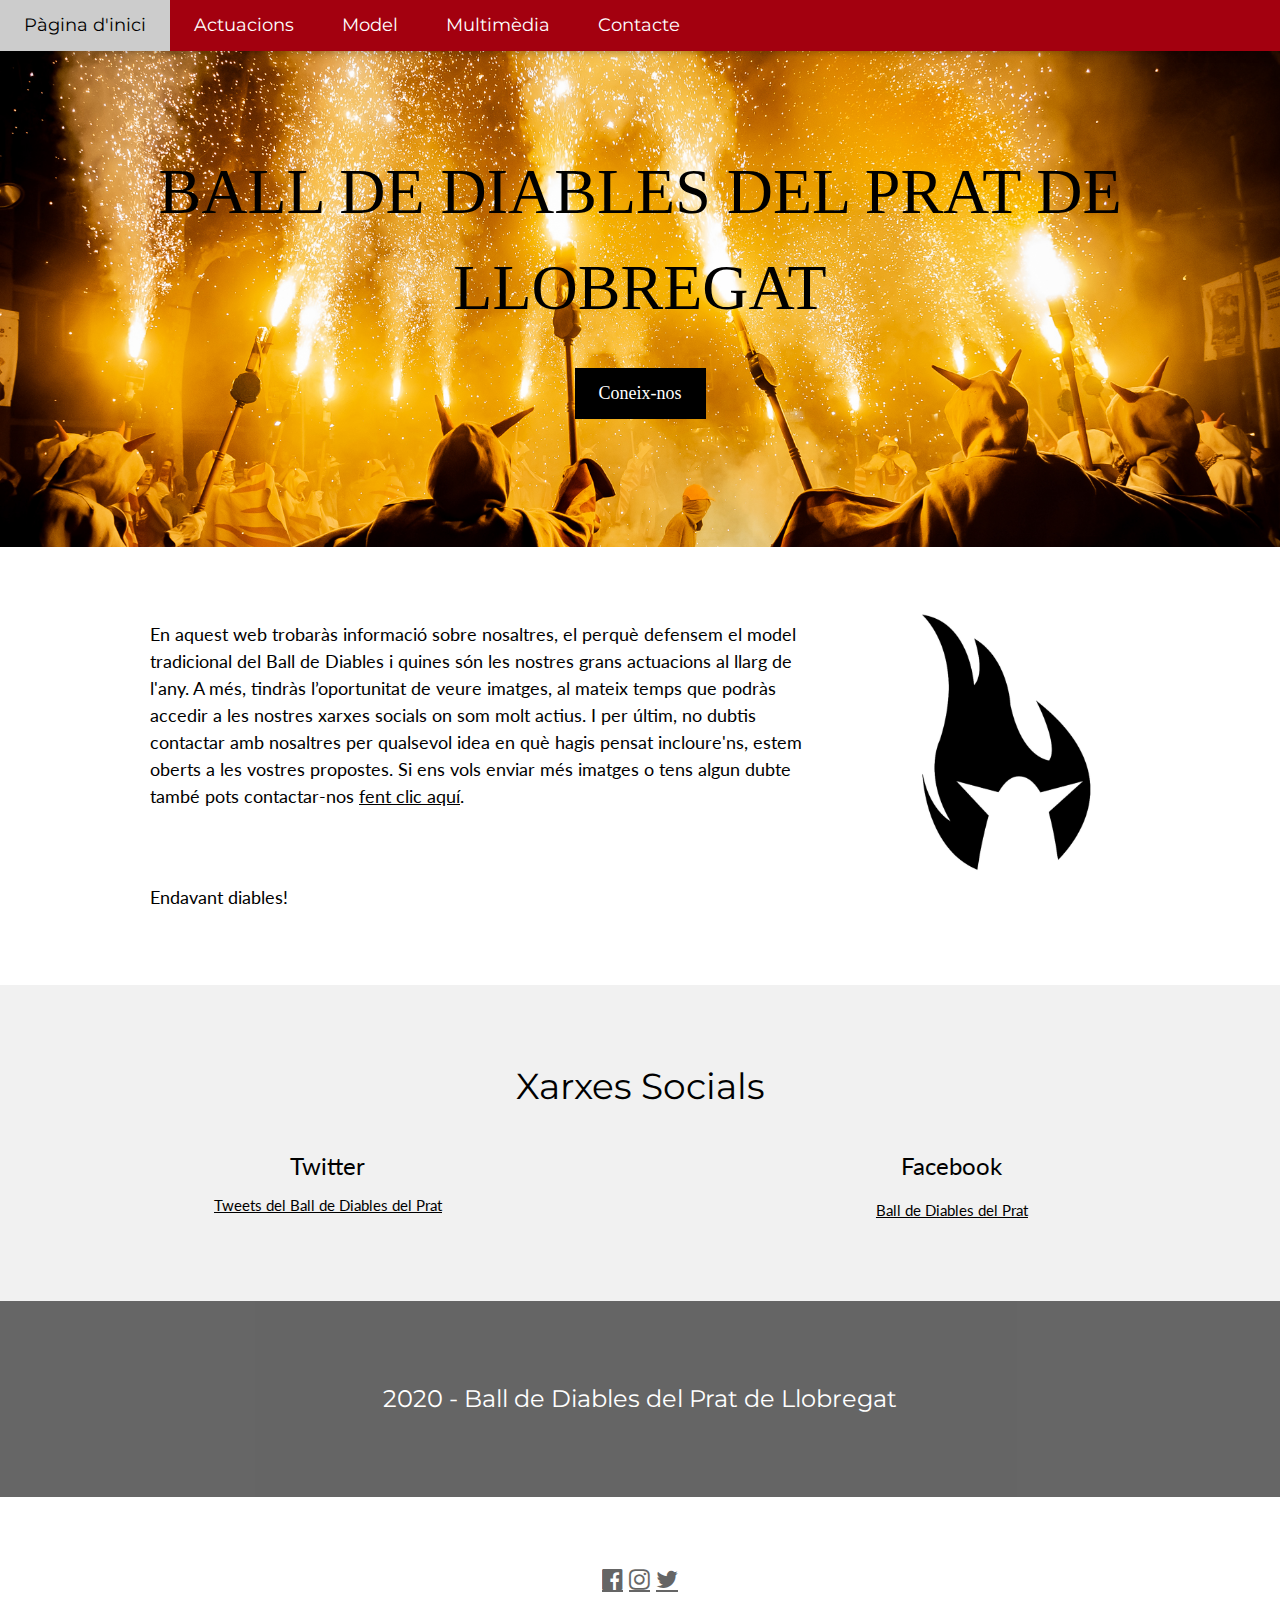
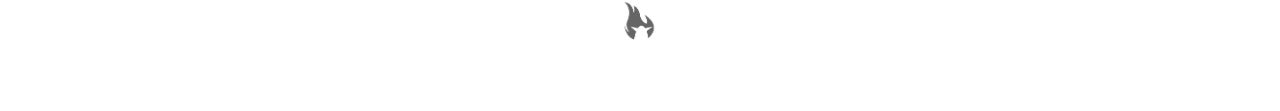
==== index.html @ 88f3c843 "canvis" ====
<!DOCTYPE html>
<html lang="ca">
<head>
<title>Lloc web del Ball de Diables del Prat</title>
<meta charset="UTF-8">
<meta name="viewport" content="width=device-width, initial-scale=1">
<link rel="stylesheet" href="https://www.w3schools.com/w3css/4/w3.css">
<link rel="stylesheet" href="https://fonts.googleapis.com/css?family=Lato">
<link rel="stylesheet" href="https://fonts.googleapis.com/css?family=Montserrat">
<link rel="stylesheet" href="https://cdnjs.cloudflare.com/ajax/libs/font-awesome/4.7.0/css/font-awesome.min.css">
<link rel="stylesheet" href="estil.css">
<link rel="icon" href="/images/logo1.ico" type="image/x-icon" />
<div id="fb-root"></div>
<script async defer crossorigin="anonymous" src="https://connect.facebook.net/ca_ES/sdk.js#xfbml=1&version=v6.0"></script>
<style>
body,h1,h2,h3,h4,h5,h6 {font-family: "Lato", sans-serif}
.w3-bar,h1,button {font-family: "Montserrat", sans-serif}
.fa-anchor,.fa-coffee {font-size:200px}
@font-face {
    font-family:"Ringbearer";
    src: url(ring.TTF);
}
.titol {
    font-family: "Ringbearer";
}
.fons{
   background-image:url(images/portada.jpg);
   background-position: center center;
   background-repeat: no-repeat;
   background-attachment: fixed;
   background-size: cover;
}
.fons-pc{
   background-image:url(images/portada-pc.jpg);
   background-position: center center;
   background-repeat: no-repeat;
   background-attachment: fixed;
   background-size: cover;
}
</style>
</head>
<body>

<!-- Navbar -->
<div class="w3-top">
  <div class="w3-bar w3-theme w3-card w3-left-align w3-large">
    <a class="w3-bar-item w3-button w3-hide-medium w3-hide-large w3-right w3-padding-large w3-hover-white w3-large w3-theme" href="javascript:void(0);" onclick="myFunction()" title="Toggle Navigation Menu"><i class="fa fa-bars"></i></a>
    <a href="#" class="w3-bar-item w3-button w3-padding-large w3-white">Pàgina d'inici</a>
    <a href="actuacions.html" class="w3-bar-item w3-button w3-hide-small w3-padding-large w3-hover-white">Actuacions</a>
    <a href="model.html" class="w3-bar-item w3-button w3-hide-small w3-padding-large w3-hover-white">Model</a>
    <a href="multimedia.html" class="w3-bar-item w3-button w3-hide-small w3-padding-large w3-hover-white">Multimèdia</a>
    <a href="contacte.html" class="w3-bar-item w3-button w3-hide-small w3-padding-large w3-hover-white">Contacte</a>
  </div>
  <!-- Navbar on small screens -->
  <div id="navDemo" class="w3-bar-block w3-white w3-hide w3-hide-large w3-hide-medium w3-large">
    <a href="actuacions.html" class="w3-bar-item w3-button w3-padding-large">Actuacions</a>
    <a href="model.html" class="w3-bar-item w3-button w3-padding-large">Model</a>
    <a href="multimedia.html" class="w3-bar-item w3-button w3-padding-large">Multimèdia</a>
    <a href="contacte.html" class="w3-bar-item w3-button w3-padding-large">Contacte</a>
  </div>
</div>

<!-- Header  ordinador -->
<header class="w3-container w3-hide-small w3-theme w3-center fons-pc" style="padding:128px 16px">
   <h1 class="w3-margin w3-jumbo titol" style="color:black">BALL DE DIABLES DEL PRAT DE LLOBREGAT</h1>
  <a href="model.html"><button class="w3-button w3-black w3-padding-large w3-large w3-margin-top titol">Coneix-nos</button></a>
</header>
<!-- Header  mobil -->
<header class="w3-container w3-hide-medium w3-hide-large w3-center fons" style="padding:128px 16px">
   <h1 class="w3-margin w3-jumbo titol">Ball de Diables del Prat de Llobregat</h1>
  <a href="model.html"><button class="w3-button w3-black w3-padding-large w3-large w3-margin-top titol">Coneix-nos</button></a>
</header>

<!-- First Grid -->
<div class="w3-row-padding w3-padding-32 w3-container">
  <div class="w3-content">
    <div class="w3-twothird">
      <h5 class="w3-padding-32">En aquest web trobaràs informació sobre nosaltres, el perquè defensem el model tradicional del Ball de Diables i quines són les nostres grans actuacions al llarg de l'any. A més, tindràs l’oportunitat de veure imatges, al mateix temps que podràs accedir a les nostres xarxes socials on som molt actius. I per últim, no dubtis contactar amb nosaltres per qualsevol idea en què hagis pensat incloure'ns, estem oberts a les vostres propostes. Si ens vols enviar més imatges o tens algun dubte també pots contactar-nos <a href="contacte.html">fent clic aquí</a>.</h5>
        <h5 class="w3-padding-32">Endavant diables!</h5>

    </div>
    </div>
    <div class="w3-third w3-center">
      <img class=" w3-image" src="images/logo2.jpg" alt="Logotip del ball de diables." class="inline"/>
    </div>
</div>

<!-- Second Grid -->
<div class="w3-row-padding w3-light-grey w3-padding-64 w3-container">
  <h1 class="w3-center">Xarxes Socials</h1>
  <div class="w3-half w3-center" style="margin-top:1em">
    <h3> Twitter </h3>
    <a class="twitter-timeline"lang="ca" href="https://twitter.com/BallDiablesPrat?ref_src=twsrc%5Etfw" data-width="400" data-height="600">Tweets del Ball de Diables del Prat</a> <script async src="https://platform.twitter.com/widgets.js" charset="utf-8"></script>
  </div>
    <div class="w3-half w3-center" style="margin-top:1em">
      <h3> Facebook </h3>
      <div class="fb-page" data-href="https://www.facebook.com/BalldeDiablesPrat/" data-tabs="timeline,messages" data-width="400" data-height="600" data-small-header="false" data-adapt-container-width="true" data-hide-cover="false" data-show-facepile="true"><blockquote cite="https://www.facebook.com/BalldeDiablesPrat/" class="fb-xfbml-parse-ignore"><a href="https://www.facebook.com/BalldeDiablesPrat/">Ball de Diables del Prat</a></blockquote></div>
    </div>
    </div>
  </div>

<div class="w3-container w3-black w3-center w3-opacity w3-padding-64">
<!-- Aquí hi podem posar un comentari -->
    <h1 class="w3-margin w3-xlarge">2020 - Ball de Diables del Prat de Llobregat</h1>
</div>

<!-- Footer -->
<footer class="w3-container w3-padding-64 w3-center w3-opacity">
  <div class="w3-xlarge">
    <a href="https://www.facebook.com/BalldeDiablesPrat/" class="fa fa-facebook-official w3-hover-opacity"></a>
    <a href="https://www.instagram.com/balldediablesdelprat/" class="fa fa-instagram w3-hover-opacity"></a>
    <a href="https://twitter.com/balldiablesprat" class="fa fa-twitter w3-hover-opacity"></a>
 </div>
   <div class="w3-xlarge">
     <a id="custom_logo" class="logo_wrapper" href="index.html">
             <img src="images/logo2.jpg" width="70" height="50"alt="">
           </a>
   </div>

</footer>

<script>
// Used to toggle the menu on small screens when clicking on the menu button
function myFunction() {
  var x = document.getElementById("navDemo");
  if (x.className.indexOf("w3-show") == -1) {
    x.className += " w3-show";
  } else {
    x.className = x.className.replace(" w3-show", "");
  }
}
</script>

</body>
</html>
---- estil.css ----
<style>

.w3-white {color:#000 !important; background-color:#ffeaec !important}
.w3-theme-l4 {color:#000 !important; background-color:#ffbac1 !important}
.w3-theme-l3 {color:#fff !important; background-color:#ff7482 !important}
.w3-theme-l2 {color:#fff !important; background-color:#ff2f44 !important}
.w3-theme-l1 {color:#fff !important; background-color:#e90017 !important}
.w3-theme-d1 {color:#fff !important; background-color:#93000f !important}
.w3-theme-d2 {color:#fff !important; background-color:#83000d !important}
.w3-theme-d3 {color:#fff !important; background-color:#72000b !important}
.w3-theme-d4 {color:#fff !important; background-color:#62000a !important}
.w3-theme-d5 {color:#fff !important; background-color:#520008 !important}

.w3-theme-light {color:#000 !important; background-color:#ffeaec !important}
.w3-theme-dark {color:#fff !important; background-color:#520008 !important}
.w3-theme-action {color:#fff !important; background-color:#520008 !important}

.w3-theme {color:#fff !important; background-color:#a3000f !important}
.w3-text-theme {color:#a3000f !important}
.w3-border-theme {border-color:#a3000f !important}

.w3-hover-theme:hover {color:#fff !important; background-color:#a3000f !important}
.w3-hover-text-theme:hover {color:#a3000f !important}
.w3-hover-border-theme:hover {border-color:#a3000f !important}

</style>
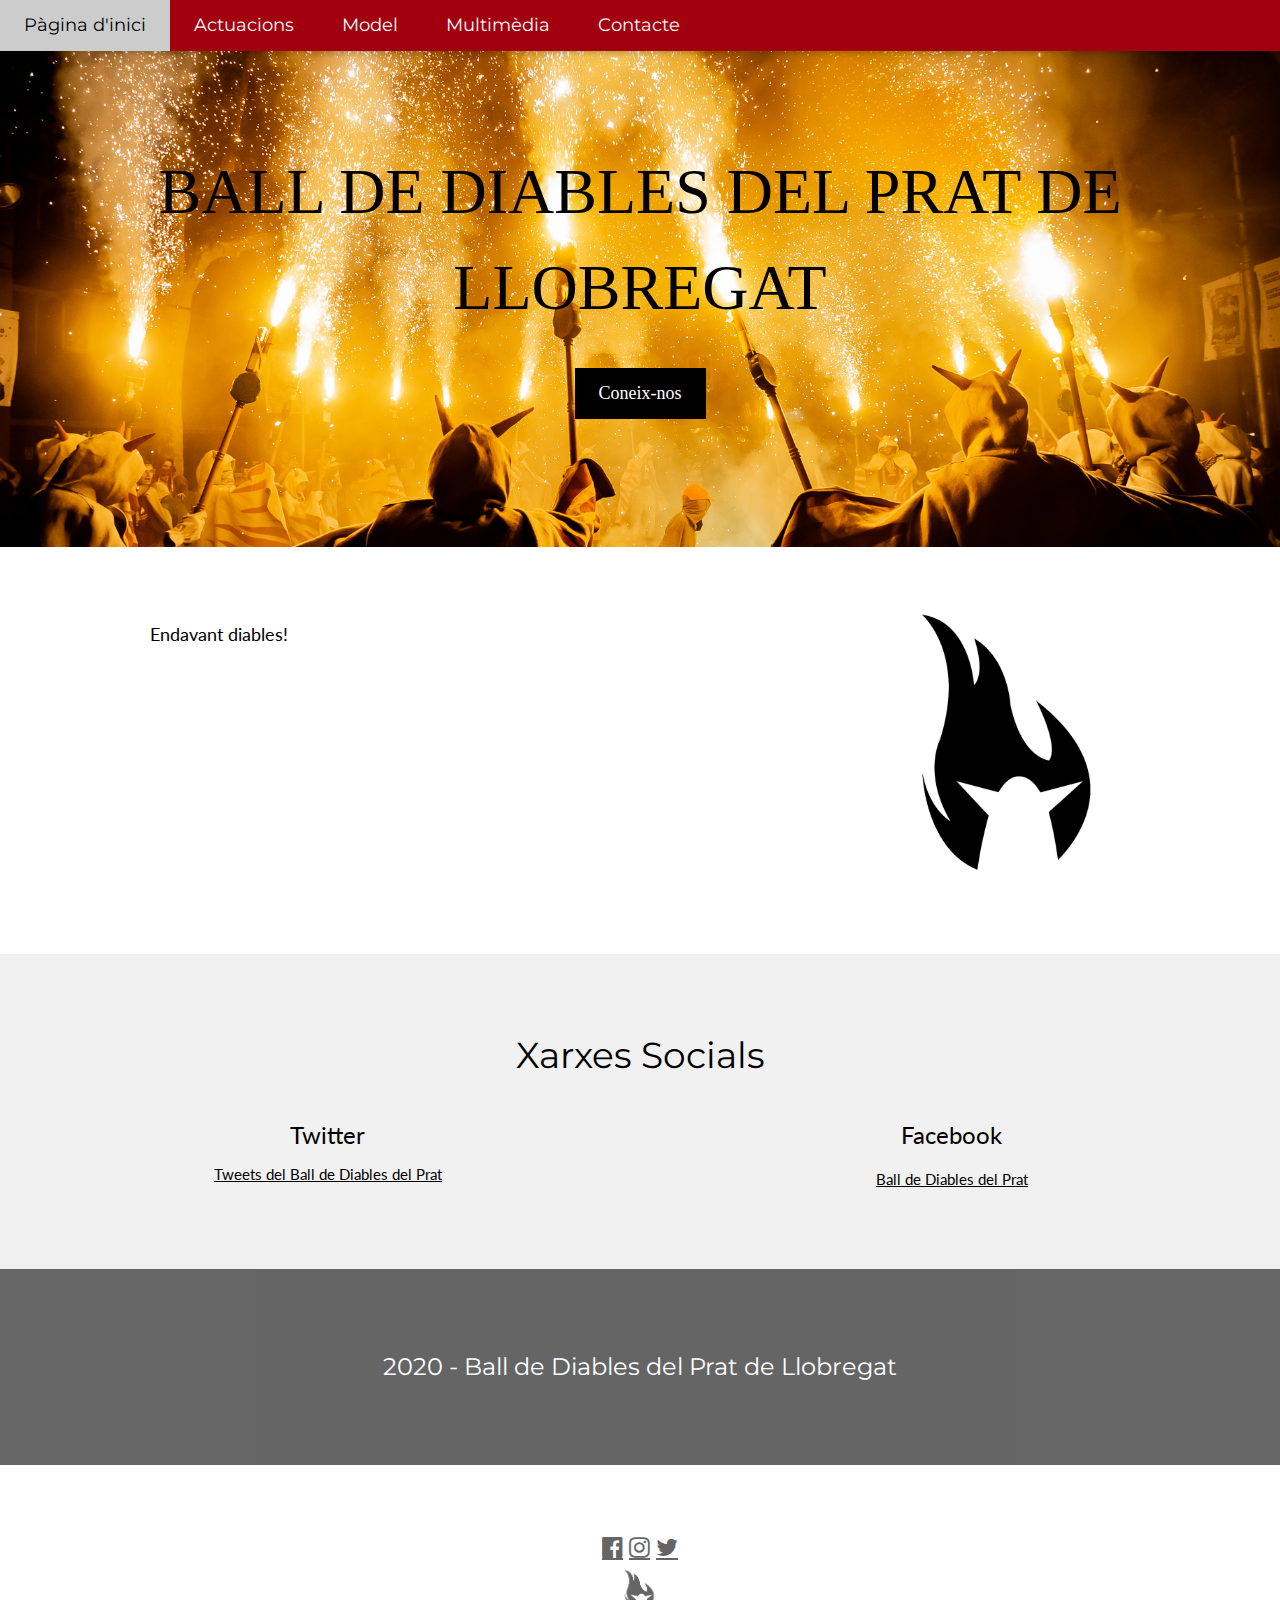
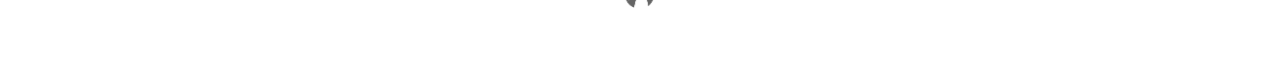
==== commit 90527765: "canvis" ====
--- a/index.html
+++ b/index.html
@@ -37,6 +37,10 @@
    background-attachment: fixed;
    background-size: cover;
 }
+.w3-image {
+  max-width: 100%;
+  height: auto;
+}
 </style>
 </head>
 <body>
@@ -75,7 +79,6 @@
 <div class="w3-row-padding w3-padding-32 w3-container">
   <div class="w3-content">
     <div class="w3-twothird">
-      <h5 class="w3-padding-32">En aquest web trobaràs informació sobre nosaltres, el perquè defensem el model tradicional del Ball de Diables i quines són les nostres grans actuacions al llarg de l'any. A més, tindràs l’oportunitat de veure imatges, al mateix temps que podràs accedir a les nostres xarxes socials on som molt actius. I per últim, no dubtis contactar amb nosaltres per qualsevol idea en què hagis pensat incloure'ns, estem oberts a les vostres propostes. Si ens vols enviar més imatges o tens algun dubte també pots contactar-nos <a href="contacte.html">fent clic aquí</a>.</h5>
         <h5 class="w3-padding-32">Endavant diables!</h5>
 
     </div>
@@ -95,7 +98,6 @@
     <div class="w3-half w3-center" style="margin-top:1em">
       <h3> Facebook </h3>
       <div class="fb-page" data-href="https://www.facebook.com/BalldeDiablesPrat/" data-tabs="timeline,messages" data-width="400" data-height="600" data-small-header="false" data-adapt-container-width="true" data-hide-cover="false" data-show-facepile="true"><blockquote cite="https://www.facebook.com/BalldeDiablesPrat/" class="fb-xfbml-parse-ignore"><a href="https://www.facebook.com/BalldeDiablesPrat/">Ball de Diables del Prat</a></blockquote></div>
-    </div>
     </div>
   </div>
 
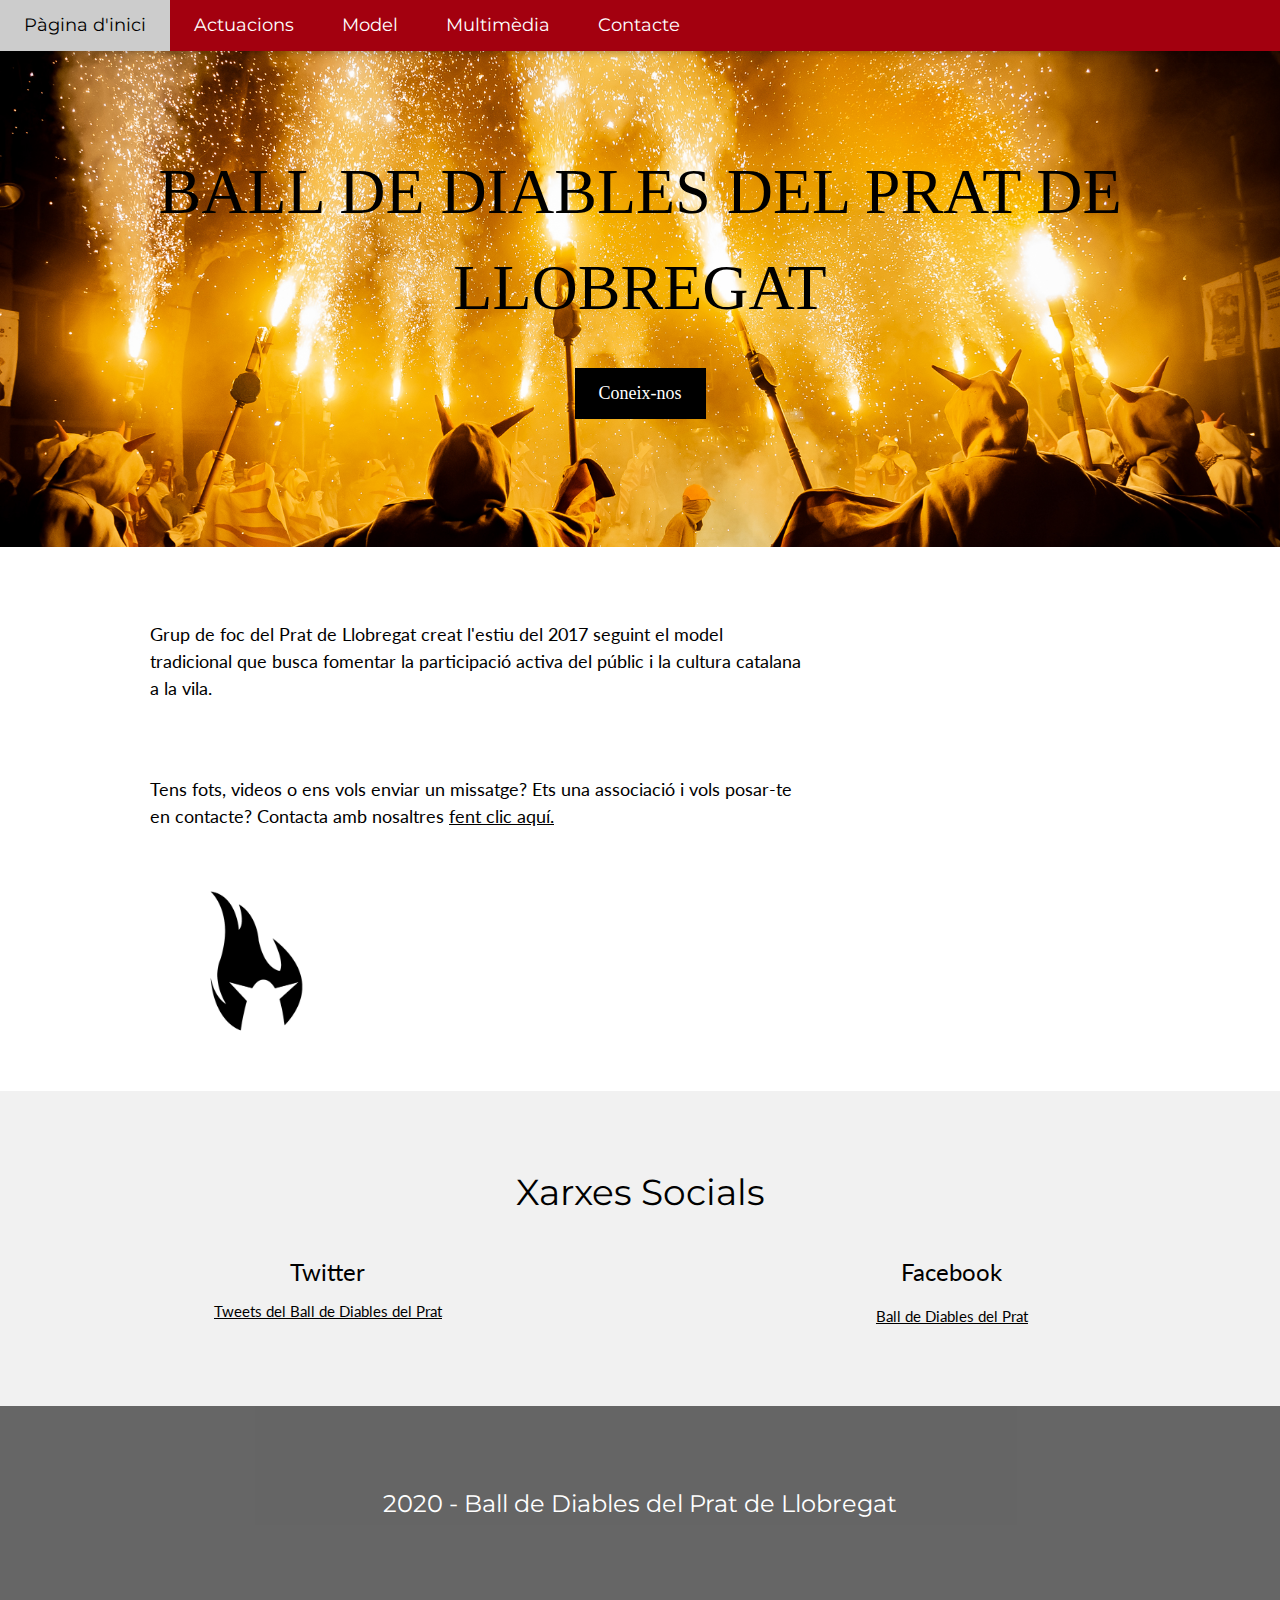
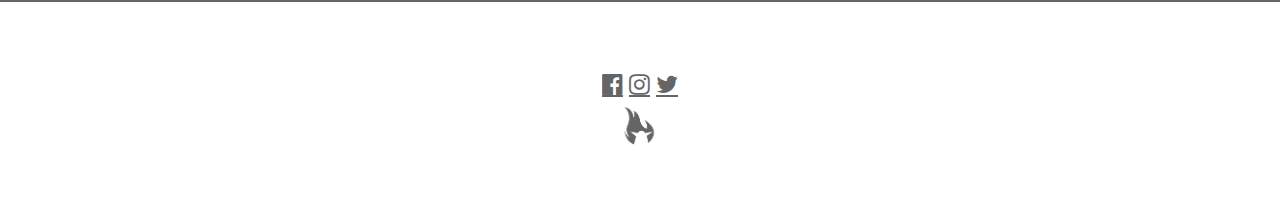
==== commit 93277bed: "canvis" ====
--- a/index.html
+++ b/index.html
@@ -37,7 +37,7 @@
    background-attachment: fixed;
    background-size: cover;
 }
-.w3-image {
+w3-image {
   max-width: 100%;
   height: auto;
 }
@@ -79,13 +79,18 @@
 <div class="w3-row-padding w3-padding-32 w3-container">
   <div class="w3-content">
     <div class="w3-twothird">
-        <h5 class="w3-padding-32">Endavant diables!</h5>
+      <h5 class="w3-padding-32">Grup de foc del Prat de Llobregat creat l'estiu del 2017 seguint el model tradicional que busca fomentar la participació activa del públic i la cultura catalana a la vila.</h5>
+      <h5 class="w3-padding-32">
+        Tens fots, videos o ens vols enviar un missatge?
+        Ets una associació i vols posar-te en contacte?
+        Contacta amb nosaltres <a href="contacte.html">fent clic aquí.</a></h5>
+        <div class="w3-third w3-center">
+          <img class="w3-image" src="images/logo2.jpg" alt="Logotip del ball de diables." class="inline"/>
+        </div>
+    </div>
 
     </div>
-    </div>
-    <div class="w3-third w3-center">
-      <img class=" w3-image" src="images/logo2.jpg" alt="Logotip del ball de diables." class="inline"/>
-    </div>
+
 </div>
 
 <!-- Second Grid -->
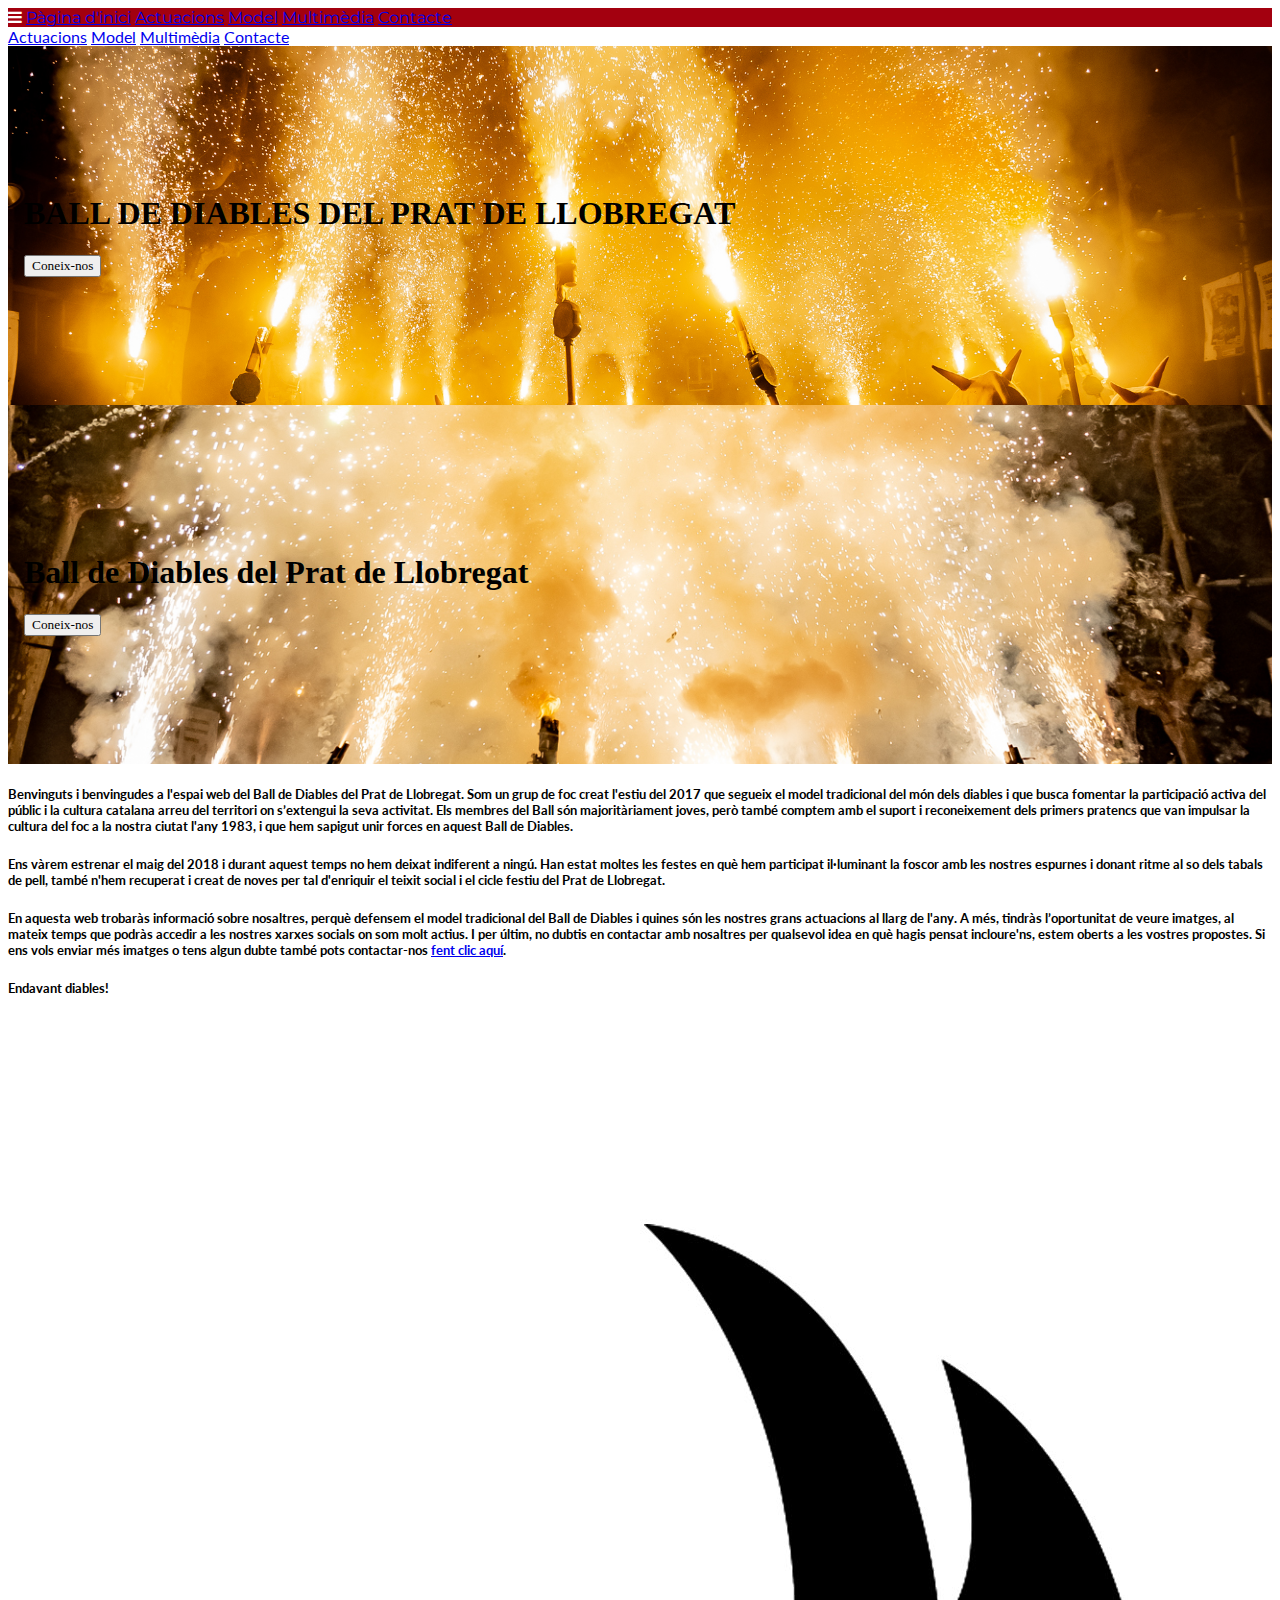
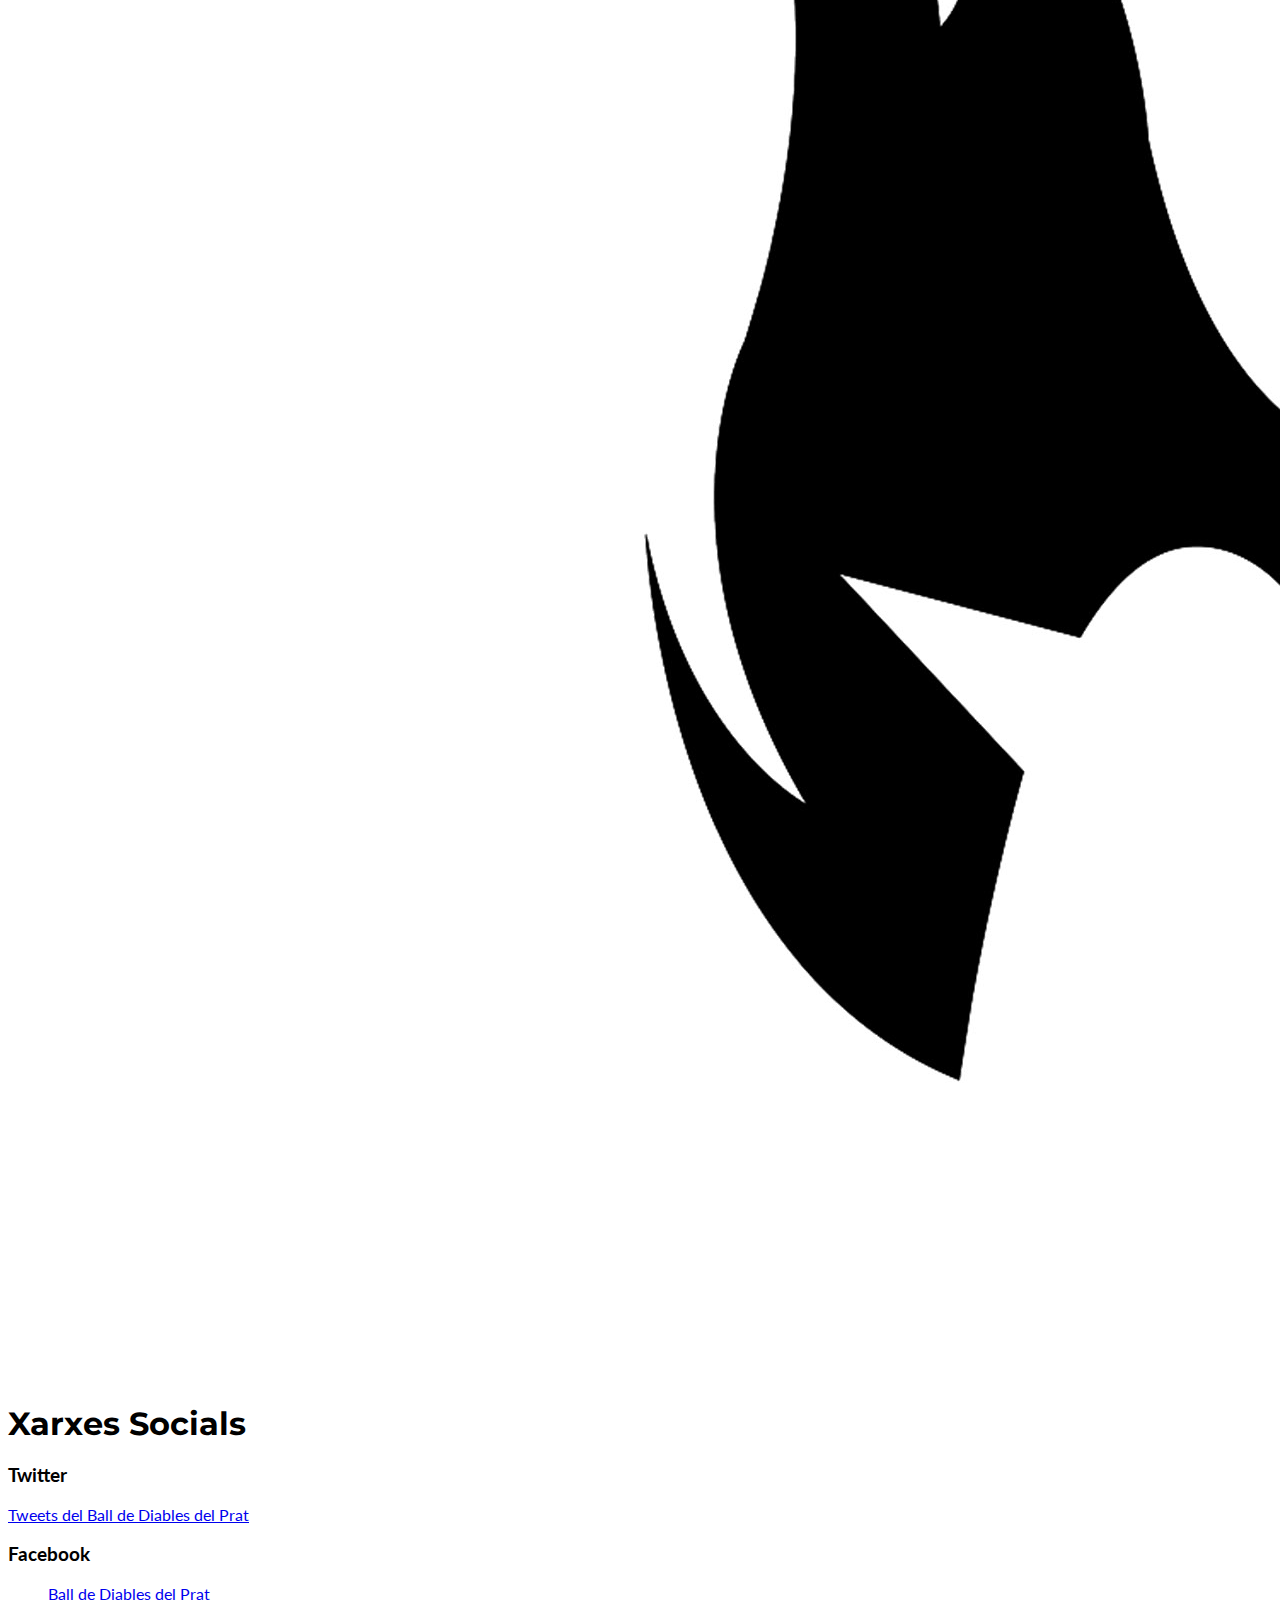
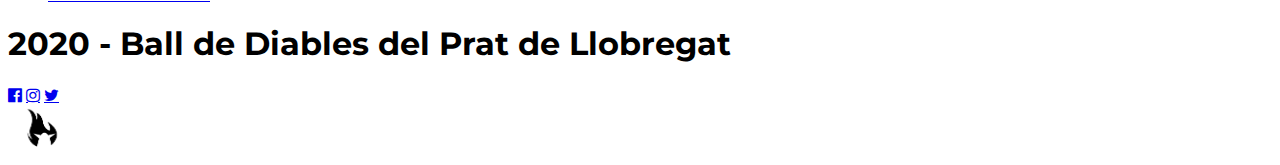
==== commit 04b523ef: "canvis format" ====
--- a/index.html
+++ b/index.html
@@ -4,7 +4,7 @@
 <title>Lloc web del Ball de Diables del Prat</title>
 <meta charset="UTF-8">
 <meta name="viewport" content="width=device-width, initial-scale=1">
-<link rel="stylesheet" href="https://www.w3schools.com/w3css/4/w3.css">
+<link rel="stylesheet" href="w3.css">
 <link rel="stylesheet" href="https://fonts.googleapis.com/css?family=Lato">
 <link rel="stylesheet" href="https://fonts.googleapis.com/css?family=Montserrat">
 <link rel="stylesheet" href="https://cdnjs.cloudflare.com/ajax/libs/font-awesome/4.7.0/css/font-awesome.min.css">
@@ -79,14 +79,19 @@
 <div class="w3-row-padding w3-padding-32 w3-container">
   <div class="w3-content">
     <div class="w3-twothird">
-      <h5 class="w3-padding-32">Grup de foc del Prat de Llobregat creat l'estiu del 2017 seguint el model tradicional que busca fomentar la participació activa del públic i la cultura catalana a la vila.</h5>
+      <h5 class="w3-padding-32">Benvinguts i benvingudes a l'espai web del Ball de Diables del Prat de Llobregat. Som un grup de foc creat l'estiu del 2017 que segueix el model tradicional del món dels diables i que busca fomentar la participació activa del públic i la cultura catalana arreu del territori on s’extengui la seva activitat.
+Els membres del Ball són majoritàriament joves, però també comptem amb el suport i reconeixement dels primers pratencs que van impulsar la cultura del foc a la nostra ciutat l'any 1983, i que hem sapigut unir forces en aquest Ball de Diables.</h5>
       <h5 class="w3-padding-32">
-        Tens fots, videos o ens vols enviar un missatge?
-        Ets una associació i vols posar-te en contacte?
-        Contacta amb nosaltres <a href="contacte.html">fent clic aquí.</a></h5>
-        <div class="w3-third w3-center">
-          <img class="w3-image" src="images/logo2.jpg" alt="Logotip del ball de diables." class="inline"/>
-        </div>
+        Ens vàrem estrenar el maig del 2018 i durant aquest temps no hem deixat indiferent a ningú. Han estat moltes les festes en què hem participat il·luminant la foscor amb les nostres espurnes i donant ritme al so dels tabals de pell, també n'hem recuperat i creat de noves per tal d'enriquir el teixit social i el cicle festiu del Prat de Llobregat.</h5>
+        <h5 class="w3-padding-32">
+          En aquesta web trobaràs informació sobre nosaltres, perquè defensem el model tradicional del Ball de Diables i quines són les nostres grans actuacions al llarg de l'any. A més, tindràs l’oportunitat de veure imatges, al mateix temps que podràs accedir a les nostres xarxes socials on som molt actius. I per últim, no dubtis en contactar amb nosaltres per qualsevol idea en què hagis pensat incloure'ns, estem oberts a les vostres propostes. Si ens vols enviar més imatges o tens algun dubte també pots contactar-nos <a href="contacte.html">fent clic aquí</a>.</h5>
+          <h5 class="w3-padding-32">
+            Endavant diables!
+            </h5>
+        </h5>
+    </div>
+    <div class="w3-third w3-center">
+      <img class="w3-image" src="images/logo2.jpg" alt="Logotip del ball de diables." class="inline"/>
     </div>
 
     </div>
@@ -98,7 +103,7 @@
   <h1 class="w3-center">Xarxes Socials</h1>
   <div class="w3-half w3-center" style="margin-top:1em">
     <h3> Twitter </h3>
-    <a class="twitter-timeline"lang="ca" href="https://twitter.com/BallDiablesPrat?ref_src=twsrc%5Etfw" data-width="400" data-height="600">Tweets del Ball de Diables del Prat</a> <script async src="https://platform.twitter.com/widgets.js" charset="utf-8"></script>
+    <a class="twitter-timeline" lang="ca" href="https://twitter.com/BallDiablesPrat?ref_src=twsrc%5Etfw" data-width="400" data-height="600">Tweets del Ball de Diables del Prat</a> <script async src="https://platform.twitter.com/widgets.js" charset="utf-8"></script>
   </div>
     <div class="w3-half w3-center" style="margin-top:1em">
       <h3> Facebook </h3>
@@ -120,7 +125,7 @@
  </div>
    <div class="w3-xlarge">
      <a id="custom_logo" class="logo_wrapper" href="index.html">
-             <img src="images/logo2.jpg" width="70" height="50"alt="">
+             <img src="images/logo2.jpg" width="70" height="50" alt="">
            </a>
    </div>
 
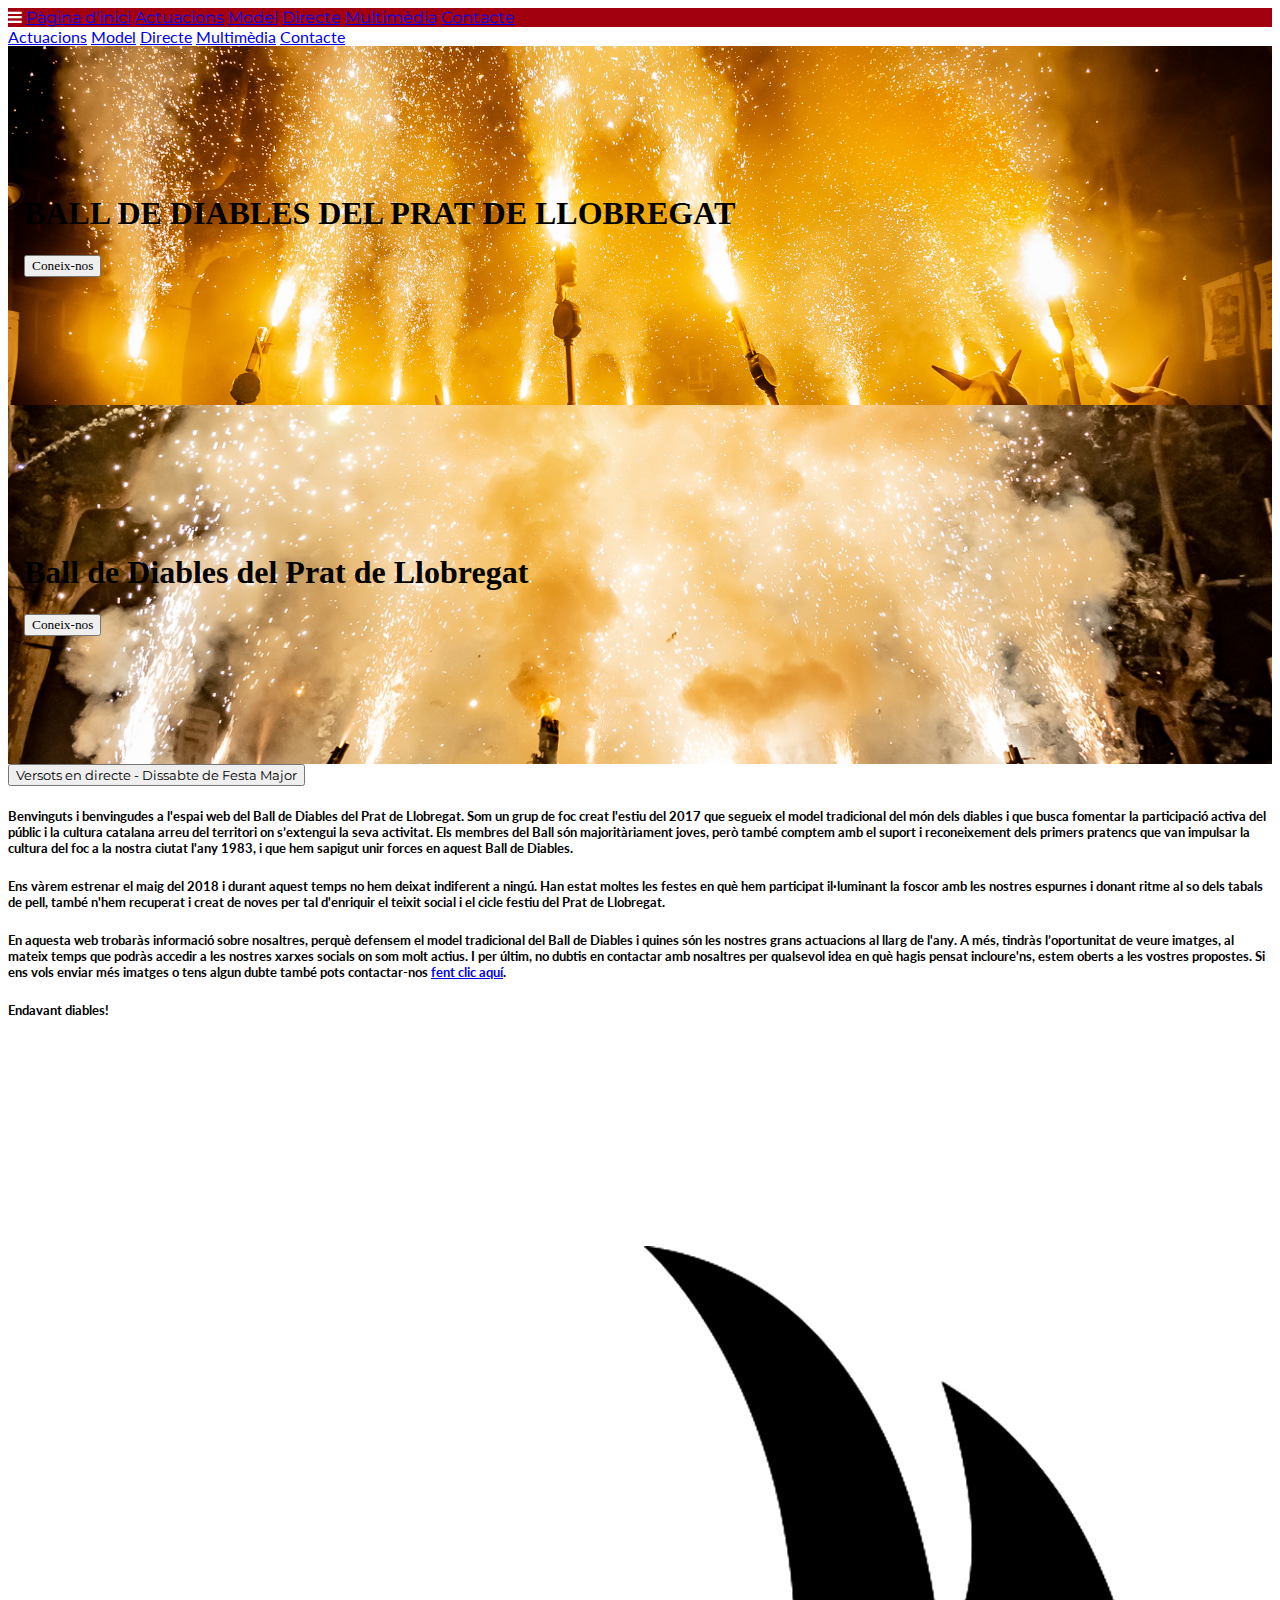
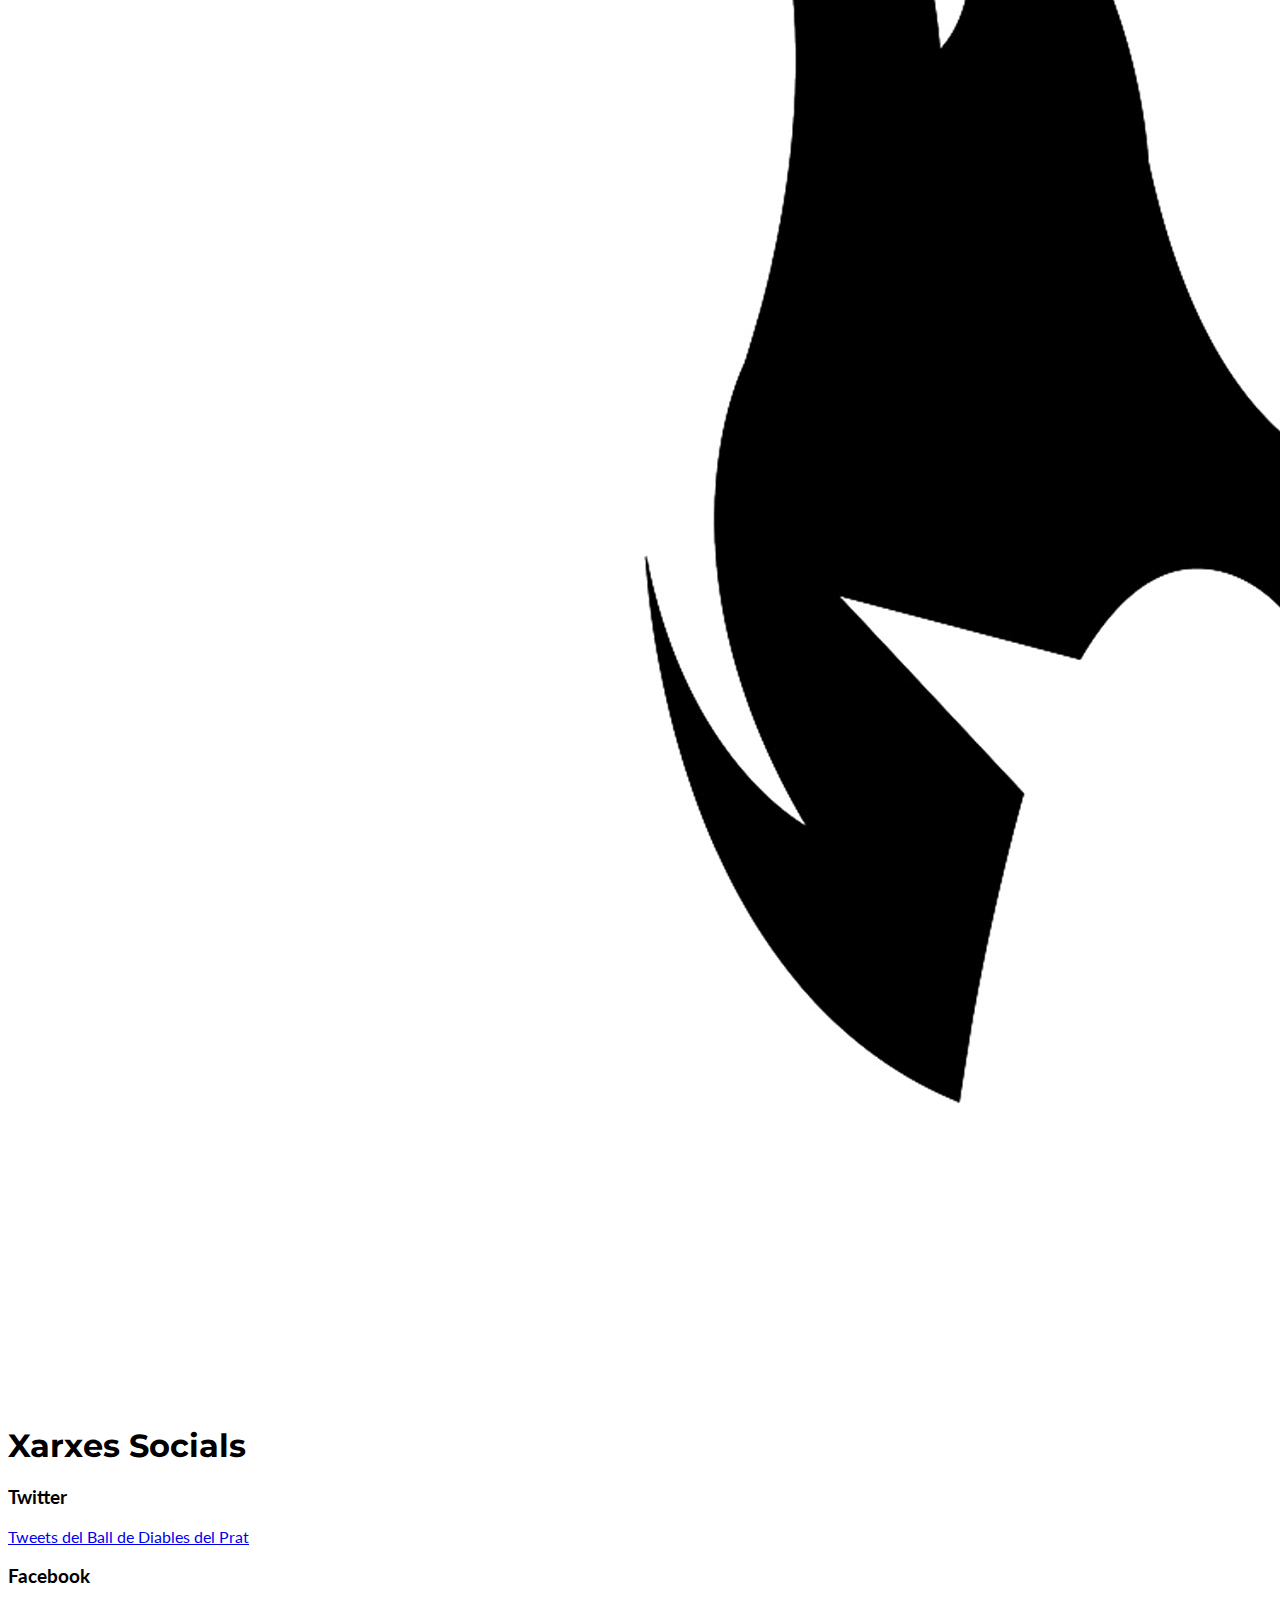
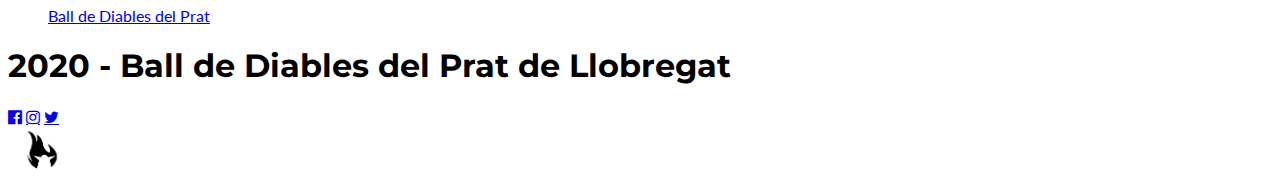
==== commit acff1fe6: "botó als versots" ====
--- a/index.html
+++ b/index.html
@@ -2,6 +2,7 @@
 <html lang="ca">
 <head>
 <title>Lloc web del Ball de Diables del Prat</title>
+<meta name="description" content="Lloc web del Ball de Diables del Prat de Llobregat.">
 <meta charset="UTF-8">
 <meta name="viewport" content="width=device-width, initial-scale=1">
 <link rel="stylesheet" href="w3.css">
@@ -52,6 +53,7 @@
     <a href="#" class="w3-bar-item w3-button w3-padding-large w3-white">Pàgina d'inici</a>
     <a href="actuacions.html" class="w3-bar-item w3-button w3-hide-small w3-padding-large w3-hover-white">Actuacions</a>
     <a href="model.html" class="w3-bar-item w3-button w3-hide-small w3-padding-large w3-hover-white">Model</a>
+    <a href="directe.html" class="w3-bar-item w3-button w3-hide-small w3-padding-large w3-hover-white">Directe</a>
     <a href="multimedia.html" class="w3-bar-item w3-button w3-hide-small w3-padding-large w3-hover-white">Multimèdia</a>
     <a href="contacte.html" class="w3-bar-item w3-button w3-hide-small w3-padding-large w3-hover-white">Contacte</a>
   </div>
@@ -59,6 +61,7 @@
   <div id="navDemo" class="w3-bar-block w3-white w3-hide w3-hide-large w3-hide-medium w3-large">
     <a href="actuacions.html" class="w3-bar-item w3-button w3-padding-large">Actuacions</a>
     <a href="model.html" class="w3-bar-item w3-button w3-padding-large">Model</a>
+    <a href="directe.html" class="w3-bar-item w3-button w3-padding-large">Directe</a>
     <a href="multimedia.html" class="w3-bar-item w3-button w3-padding-large">Multimèdia</a>
     <a href="contacte.html" class="w3-bar-item w3-button w3-padding-large">Contacte</a>
   </div>
@@ -74,7 +77,7 @@
    <h1 class="w3-margin w3-jumbo titol">Ball de Diables del Prat de Llobregat</h1>
   <a href="model.html"><button class="w3-button w3-black w3-padding-large w3-large w3-margin-top titol">Coneix-nos</button></a>
 </header>
-
+<a href="directe.html"><button class="w3-button w3-red w3-center">Versots en directe - Dissabte de Festa Major</button></a>
 <!-- First Grid -->
 <div class="w3-row-padding w3-padding-32 w3-container">
   <div class="w3-content">
